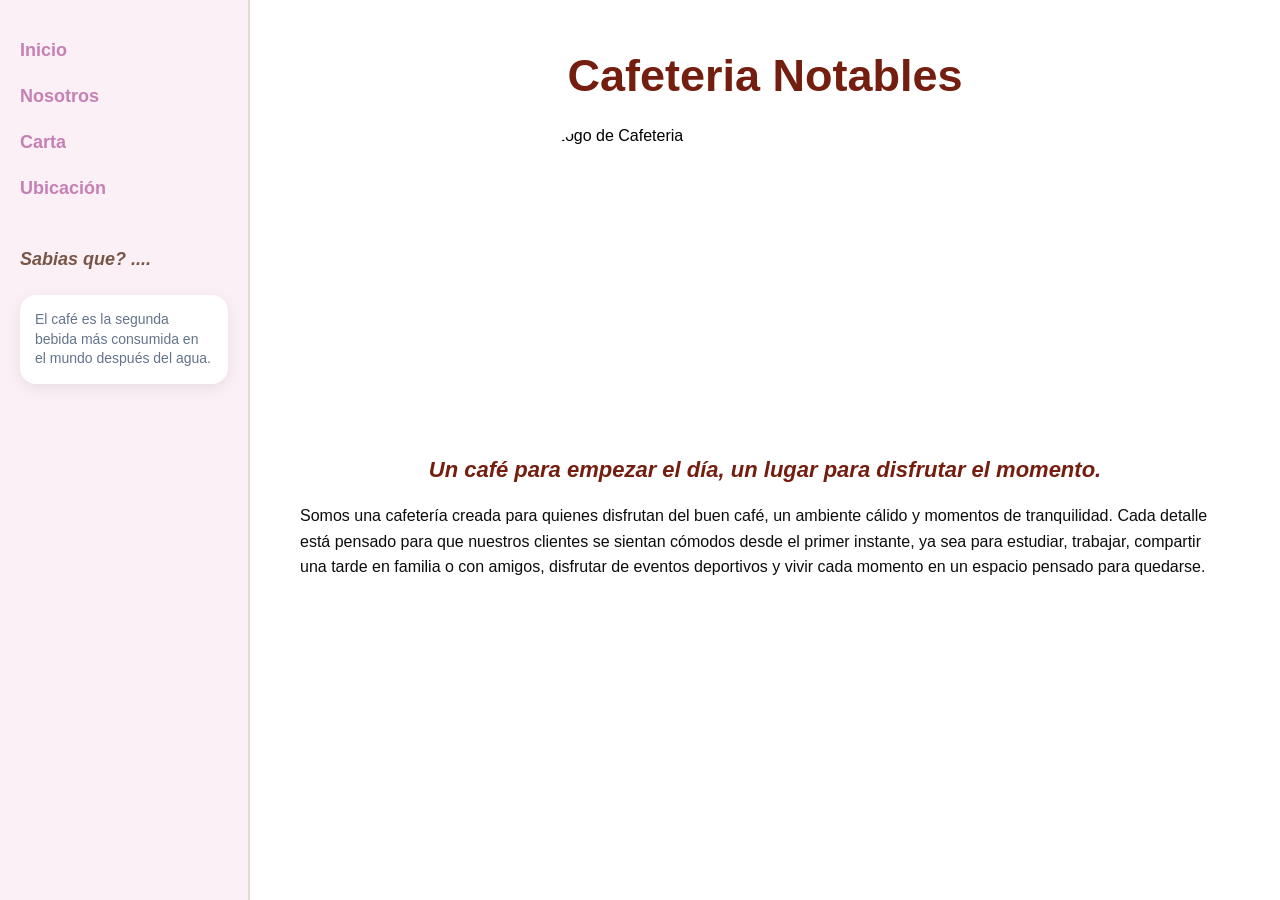
==== index.html @ 15e87be9 "Add files via upload" ====
<!--Bugtrar trainin son clases que puedo usar para no creala desde cero 
ni ver que estilo usar, utilizamos frameboard
pagina responsid (se adaptan a cualquier entorno en los dispositivos), talwin. bugtran--->


<!DOCTYPE html>
<html lang="es">

<head>
    <meta charset="UTF-8">
    <meta name="viewport" content="width=device-width, initial-scale=1.0">
    <title>Cafeteria Notables</title> <!--nombrecito de la parte de arriba de la pestaña--->
    <link rel="stylesheet" href="style.css">
</head>

<body>
    <!-- Contenedor que agrupa las dos mitades de la pantalla -->
    <div class="contenedor-principal">
        <!-- LADO IZQUIERDO: Menú de navegación -->
        <nav class="barra-lateral">
            <ul>
                <li><a href="index.html">Inicio</a></li>
                <li><a href="nosotros.html">Nosotros</a></li>
                <li><a href="carta.html">Carta</a></li>
                <li><a href="ubicacion.html">Ubicación</a></li>
            </ul>
            <div class="curiosidades margen-extra"> <!-- catalogo -->
                <h2> Sabias que? ....</h2>
                <div class="cajita">
                    <p id="texto-curiosidad">El café es la segunda bebida más consumida en el mundo después del agua. </p>
                </div>
            </div>
        </nav>
        <!-- LADO DERECHO: Contenido de la página -->
        <main class="contenido-central">
            <h1>Cafeteria Notables</h1>
            <img src="Cosas/Logo.webp" class="logo" alt="Logo de Cafeteria">
            <h2>
                Un café para empezar el día, un lugar para disfrutar el momento.
            </h2>
            <p>
                Somos una cafetería creada para quienes disfrutan del buen café, un ambiente cálido y momentos de
                tranquilidad.
                Cada detalle está pensado para que nuestros clientes se sientan cómodos desde el primer instante,
                ya sea para estudiar, trabajar, compartir una tarde en familia o con amigos, disfrutar de eventos
                deportivos y vivir cada momento en un espacio pensado para quedarse.
            </p>
        </main>
    </div>
    </a>
    </div>
    <script src="script.js"></script>
</body>

</html>
---- style.css ----
* {
    margin: 0;
    padding: 0;
    box-sizing: border-box
}

body {
    font-family: Arial, sans-serif
}

h1,h2 {
    color: #741e0f;
    text-align: center
}

h1 {
    font-size: 45px;
    margin-bottom: 25px
}

h2 {
    font-size: 22px;
    font-style: italic;
    margin-bottom: 20px
}

p {
    max-width: 100%;
    color: #0c0c0c;
    line-height: 1.6;
    text-align: left;
    margin-bottom: 20px
}

.descripcion-producto,.cajita p {
    font-size: 14px;
    color: #64748b;
    margin-bottom: 0;
    line-height: 1.4;
    text-align: left
}

.contenedor-principal,.contenedor-principal2 {
    min-height: 100vh;
    display: flex
}

.contenedor-principal2 {
    align-items: flex-start
}

.contenido-central {
    flex: 1;
    display: flex;
    flex-direction: column;
    align-items: center;
    padding: 50px
}

.margen-extra {
    margin-top: 100px;
    margin-bottom: .5px
}

.barra-lateral {
    width: 250px;
    min-width: 250px;
    flex-shrink: 0;
    background-color: #d66ea21a;
    padding: 40px 20px;
    border-right: 2px solid #e0dcd3
}

.barra-lateral ul {
    list-style: none
}

.barra-lateral li {
    margin-bottom: 25px
}

.barra-lateral a {
    text-decoration: none;
    color: #c580b4;
    font-size: 18px;
    font-weight: 700
}

.barra-lateral a:hover {
    color: #0e7392
}

.curiosidades {
    margin-top: 50px;
    display: flex;
    flex-direction: column;
    gap: 15px
}

.curiosidades h2 {
    color: #795548;
    font-style: italic;
    text-align: left;
    margin-bottom: 10px;
    font-size: 18px
}

.tarjeta,.cajita {
    background-color: #fff;
    border: none;
    border-radius: 16px;
    padding: 15px;
    text-align: left;
    box-shadow: 0 4px 15px rgb(0 0 0 / .08);
    width: 100%
}

.tarjeta {
    display: flex;
    flex-direction: column;
    gap: 12px
}

.img-mini,.img-producto,.logo {
    object-fit: cover
}

.logo {
    width: 450px;
    height: 300px;
    border-radius: 60px;
    margin-bottom: 30px
}

.img-producto {
    width: 100%;
    height: 220px;
    border-radius: 12px;
    background-color: #f3f4f6
}

.img-mini {
    width: 55px;
    height: 55px;
    border-radius: 12px;
    background-color: #e2e8f0
}

.btn-agregar {
    background-color: #9b482f;
    color: #fff;
    border: none;
    cursor: pointer;
    transition: background 0.3s, transform 0.2s;
    font-weight: 700;
    padding: 12px;
    border-radius: 25px;
    font-size: 16px;
    flex: 1
}

.btn-agregar:hover {
    background-color: #741e0f
}

.catalogo-tarjetas {
    display: grid;
    grid-template-columns: repeat(auto-fill, minmax(260px, 1fr));
    gap: 25px;
    width: 100%;
    max-width: 1200px
}

.titulo-precio {
    display: flex;
    justify-content: space-between;
    align-items: flex-start;
    gap: 15px;
    margin-top: 10px;
    margin-bottom: 5px
}

.tarjeta h3 {
    color: #1e293b;
    font-size: 22px;
    margin: 0;
    text-align: left;
    flex: 1;
    line-height: 1.2
}

.precio-tarjetas {
    font-size: 20px;
    font-weight: 700;
    color: #1e293b;
    margin: 0;
    flex-shrink: 0;
    white-space: nowrap
}

.separador-categoria {
    grid-column: 1 / -1;
    width: 100%;
    margin-top: 40px;
    margin-bottom: 10px;
    padding-bottom: 10px;
    border-bottom: 2px dashed #edc19e
}

.separador-categoria h2 {
    text-align: left;
    color: #9b482f;
    font-size: 28px;
    margin: 0;
    font-style: normal
}

.sub-categoria {
    grid-column: 1 / -1;
    width: 100%;
    margin-top: 25px;
    margin-bottom: 5px
}

.sub-categoria h2 {
    text-align: left;
    color: #9b482f;
    font-size: 20px;
    margin: 0;
    font-style: normal;
    border-bottom: 1px solid #fce3ce;
    padding-bottom: 5px
}

.acciones-carrito {
    display: flex;
    gap: 15px;
    margin-top: auto;
    align-items: center
}

.contador-item {
    display: flex;
    align-items: center;
    border-radius: 25px;
    padding: 10px 15px;
    gap: 15px;
    color: #9b482f;
    background-color: #fff4ed;
    font-weight: 700
}

.contador-item span {
    font-size: 20px;
    cursor: pointer
}

.cantidad {
    font-size: 18px;
    color: #1e293b;
    min-width: 25px;
    text-align: center;
    cursor: default
}

.contenedor-carrusel {
    display: flex;
    align-items: center;
    justify-content: center;
    gap: 10px;
    width: 100%;
    margin-bottom: 40px;
    padding-top: 10px
}

.menu-categorias {
    display: flex;
    flex-direction: row;
    gap: 15px;
    overflow-x: auto;
    scroll-behavior: smooth;
    padding: 5px;
    max-width: 800px;
    -ms-overflow-style: none;
    scrollbar-width: none
}

.menu-categorias::-webkit-scrollbar {
    display: none
}

.btn-categoria {
    white-space: nowrap;
    background-color: #fff4ed;
    color: #9b482f;
    border: 1px solid #fed7aa;
    padding: 10px 24px;
    border-radius: 25px;
    font-weight: 700;
    font-size: 15px;
    cursor: pointer;
    transition: all 0.3s ease;
    text-decoration: none;
    text-align: center
}

.btn-categoria:active {
    background-color: #0284c7;
    color: #fff;
    border-color: #0284c7;
    transform: scale(.95)
}

.flecha-scroll {
    background-color: #9b482f;
    color: #fff;
    border: none;
    cursor: pointer;
    border-radius: 50%;
    width: 35px;
    height: 35px;
    font-size: 14px;
    display: flex;
    align-items: center;
    justify-content: center;
    flex-shrink: 0;
    transition: all 0.3s ease;
    font-weight: 700
}

.flecha-scroll:hover {
    background-color: #741e0f
}

.flecha-scroll.desactivada {
    opacity: .3;
    pointer-events: none
}

.flecha-scroll:active {
    background-color: #3e2723;
    transform: scale(.9)
}

.resumen-carrito {
    width: 320px;
    background-color: #fff4ed;
    padding: 25px 20px;
    border-radius: 20px;
    display: flex;
    flex-direction: column;
    gap: 20px;
    height: fit-content;
    margin: 50px 20px 20px
}

.titulo-resumen {
    font-size: 24px;
    color: #1e293b;
    margin: 0;
    text-align: left
}

.opciones-entrega {
    display: flex;
    background-color: #fce3ce;
    border-radius: 12px;
    padding: 6px;
    gap: 5px
}

.btn-entrega {
    flex: 1;
    border: none;
    outline: none;
    background-color: #fff0;
    padding: 10px 0;
    font-size: 13px;
    font-weight: 700;
    color: #9b482f;
    border-radius: 8px;
    cursor: pointer;
    transition: all 0.3s ease
}

.btn-entrega.activo {
    background-color: #9b482f;
    color: #fff;
    box-shadow: 0 2px 4px rgb(0 0 0 / .1)
}

.lista-productos-resumen {
    display: flex;
    flex-direction: column;
    gap: 15px
}

.item-resumen {
    display: flex;
    align-items: center;
    gap: 12px
}

.info-mini {
    flex: 1;
    display: flex;
    flex-direction: column;
    gap: 4px
}

.info-mini h4 {
    margin: 0;
    font-size: 15px;
    color: #1e293b;
    white-space: nowrap;
    overflow: hidden;
    text-overflow: ellipsis;
    max-width: 90px
}

.precio-mini {
    font-size: 14px;
    font-weight: 700;
    color: #1e293b
}

.contador-mini {
    display: flex;
    align-items: center;
    background-color: #fce3ce;
    border-radius: 15px;
    padding: 4px 6px;
    gap: 8px;
    color: #9b482f;
    font-weight: 700
}

.contador-mini span {
    cursor: pointer;
    font-size: 16px;
    padding: 0 5px
}

.contador-mini .cantidad-mini {
    cursor: default;
    color: #1e293b;
    background-color: #fff;
    padding: 3px 10px;
    border-radius: 8px;
    font-size: 13px
}

.totales-resumen {
    border-top: 1px dashed #edc19e;
    padding-top: 20px;
    display: flex;
    flex-direction: column;
    gap: 10px
}

.linea-total {
    display: flex;
    justify-content: space-between;
    font-size: 15px;
    color: #1e293b;
    font-weight: 700
}

.linea-total.gran-total {
    font-size: 20px;
    margin-top: 5px
}

.contenedor-carrito {
    position: fixed;
    bottom: 25px;
    right: 25px;
    z-index: 1000
}

.icono-carrito {
    background-color: #9b482f;
    color: #fff;
    border: none;
    cursor: pointer;
    transition: background 0.3s, transform 0.2s;
    font-weight: 700;
    width: 60px;
    height: 60px;
    text-decoration: none;
    font-size: 26px;
    box-shadow: 2px 4px 10px rgb(0 0 0 / .3);
    position: relative;
    border-radius: 50%;
    display: flex;
    align-items: center;
    justify-content: center
}

.icono-carrito:hover {
    background-color: #741e0f;
    transform: scale(1.08)
}

#contador-carrito {
    position: absolute;
    top: -2px;
    right: -2px;
    background-color: #e74c3c;
    color: #fff;
    font-size: 13px;
    font-weight: 700;
    width: 22px;
    height: 22px;
    border-radius: 50%;
    display: flex;
    align-items: center;
    justify-content: center;
    border: 2px solid #fff
}

.formulario {
    background-color: #fff;
    width: 100%;
    max-width: 600px;
    padding: 30px;
    border-radius: 10px;
    border: 2px solid #000;
    box-shadow: 0 4px 6px -1px rgb(0 0 0 / .1);
    display: grid;
    grid-template-columns: 1fr 1fr;
    gap: 20px
}

.formulario h2 {
    text-align: center;
    color: #0f172a;
    grid-column: 1/3
}

.campo {
    display: flex;
    flex-direction: column;
    gap: 6px
}

.campo label {
    font-size: .9rem;
    font-weight: 700;
    color: #334155
}

.campo input,
.campo textarea {
    padding: 10px;
    border: 1px solid #cbd5e1;
    border-radius: 5px;
    font-size: .95rem
}

.campo textarea {
    height: 100px;
    resize: vertical
}

.campo-completo {
    grid-column: 1/3
}

.subtitulo-categoria {
    color: #795548;
    background-color: #fff4ed;
    display: inline-block;
    padding: 8px 15px;
    border-radius: 8px;
    border-left: 4px solid #9b482f;
    font-size: 14px;
    font-weight: 700;
    font-style: normal;
    margin-top: 15px;
    margin-bottom: 0
}

.nota-categoria {
    grid-column: 1 / -1;
    background-color: #fce3ce;
    padding: 12px 25px;
    border-radius: 50px;
    border: none;
    margin: 10px auto 40px auto;
    width: fit-content;
    box-shadow: 0 4px 10px rgb(0 0 0 / .05)
}

.nota-categoria p {
    margin: 0;
    color: #741e0f;
    font-weight: 400;
    font-size: 15px
}
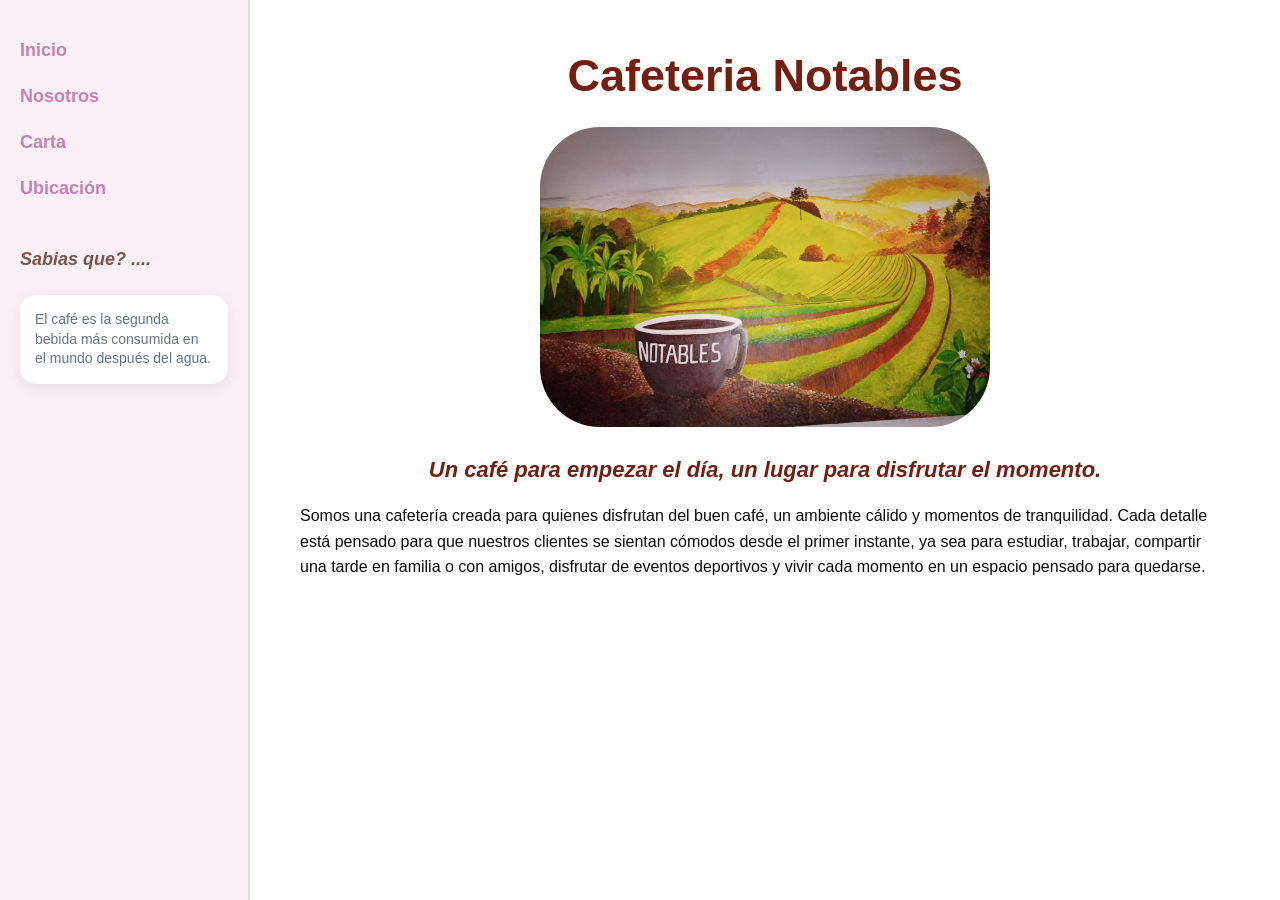
==== commit 4842caf7: "actualizado" ====
--- a/index.html
+++ b/index.html
@@ -1,8 +1,3 @@
-<!--Bugtrar trainin son clases que puedo usar para no creala desde cero 
-ni ver que estilo usar, utilizamos frameboard
-pagina responsid (se adaptan a cualquier entorno en los dispositivos), talwin. bugtran--->
-
-
 <!DOCTYPE html>
 <html lang="es">
 
@@ -52,4 +47,4 @@
     <script src="script.js"></script>
 </body>
 
-</html>+</html>
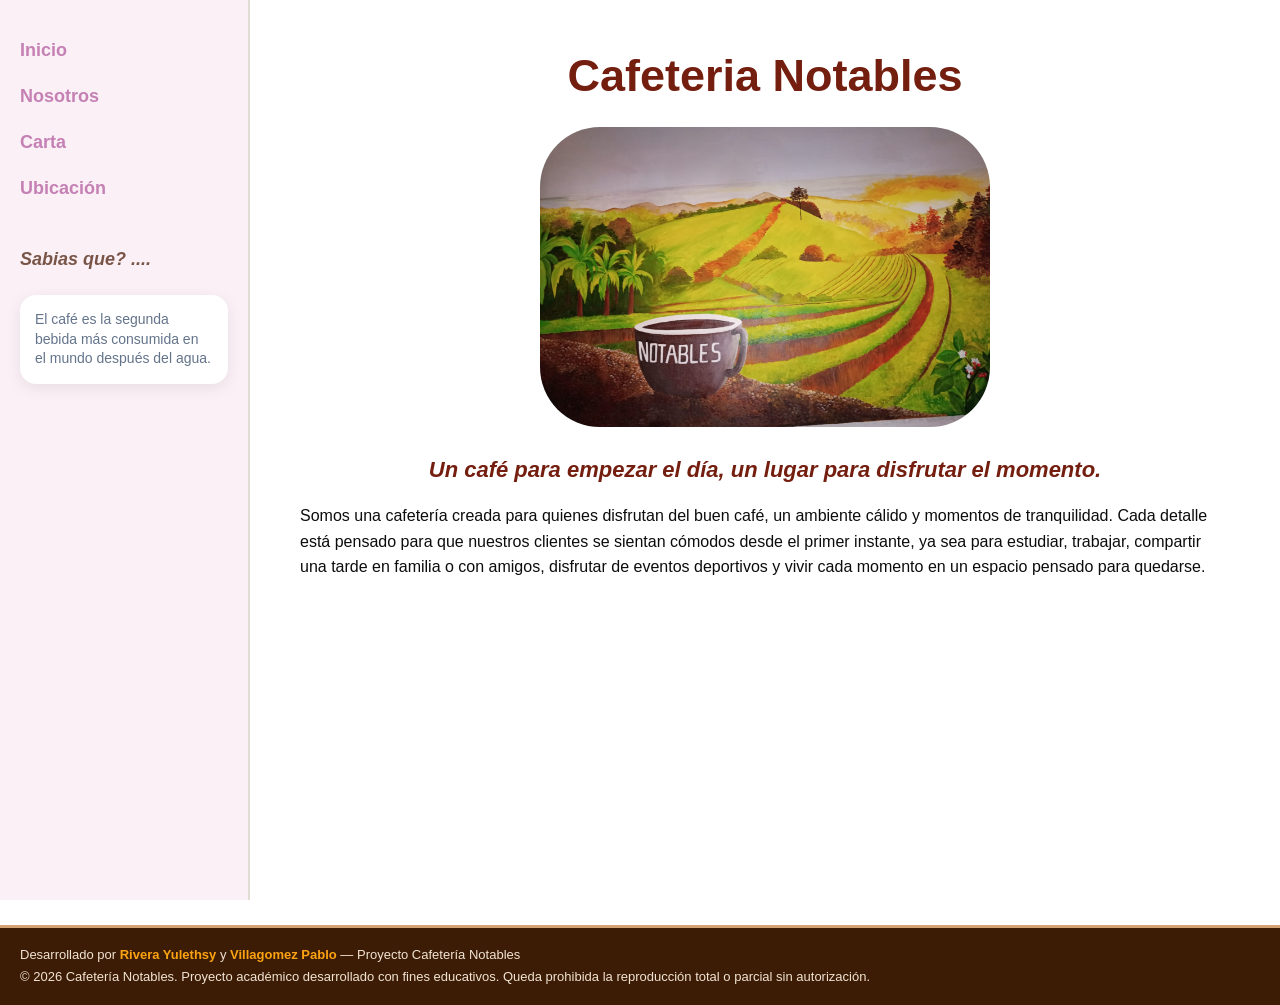
==== commit bbc12548: "actualizado Added footer with developer credits and copyright notice." ====
--- a/index.html
+++ b/index.html
@@ -46,5 +46,8 @@
     </div>
     <script src="script.js"></script>
 </body>
-
+<footer class="footer-sitio">
+    <p>Desarrollado por <strong>Rivera Yulethsy</strong> y <strong>Villagomez Pablo</strong> — Proyecto Cafetería Notables</p>
+    <p class="footer-copy">© 2026 Cafetería Notables. Proyecto académico desarrollado con fines educativos. Queda prohibida la reproducción total o parcial sin autorización.</p>
+</footer>
 </html>
--- a/style.css
+++ b/style.css
@@ -520,22 +520,34 @@
 }
 
 .formulario {
-    background-color: #fff;
+    background-color: #fffaf5;
     width: 100%;
     max-width: 600px;
-    padding: 30px;
-    border-radius: 10px;
-    border: 2px solid #000;
-    box-shadow: 0 4px 6px -1px rgb(0 0 0 / .1);
+    padding: 35px;
+    border-radius: 20px;
+    border: none;
+    box-shadow: 0 8px 25px rgb(112 66 44 / .08);
     display: grid;
     grid-template-columns: 1fr 1fr;
-    gap: 20px
+    gap: 20px;
+    margin: 40px auto
 }
 
 .formulario h2 {
     text-align: center;
-    color: #0f172a;
-    grid-column: 1/3
+    color: #4a2e1b;
+    grid-column: 1/3;
+    font-size: 26px;
+    margin-bottom: 5px
+}
+
+.formulario p {
+    color: #6b5344;
+    font-size: 14px;
+    text-align: center;
+    grid-column: 1/3;
+    margin-bottom: 15px;
+    line-height: 1.5
 }
 
 .campo {
@@ -545,17 +557,26 @@
 }
 
 .campo label {
-    font-size: .9rem;
-    font-weight: 700;
-    color: #334155
-}
-
-.campo input,
-.campo textarea {
-    padding: 10px;
-    border: 1px solid #cbd5e1;
-    border-radius: 5px;
-    font-size: .95rem
+    font-size: 13px;
+    font-weight: 600;
+    color: #5c3a21
+}
+
+.campo input,.campo textarea {
+    padding: 12px 15px;
+    background-color: #fff;
+    border: 1.5px solid #dfc3b1;
+    border-radius: 12px;
+    font-size: 14px;
+    color: #333;
+    box-sizing: border-box;
+    transition: all 0.3s ease
+}
+
+.campo input:focus,.campo textarea:focus {
+    border-color: #a06748;
+    box-shadow: 0 0 0 4px rgb(160 103 72 / .15);
+    outline: none
 }
 
 .campo textarea {
@@ -565,6 +586,29 @@
 
 .campo-completo {
     grid-column: 1/3
+}
+
+.formulario button[type="submit"] {
+    grid-column: 1/3;
+    background-color: #a06748;
+    color: #fff;
+    font-weight: 700;
+    font-size: 15px;
+    padding: 14px 25px;
+    border: none;
+    border-radius: 14px;
+    cursor: pointer;
+    width: 100%;
+    transition: background-color 0.3s ease, transform 0.1s ease;
+    margin-top: 10px
+}
+
+.formulario button[type="submit"]:hover {
+    background-color: #825237
+}
+
+.formulario button[type="submit"]:active {
+    transform: scale(.98)
 }
 
 .subtitulo-categoria {
@@ -597,4 +641,288 @@
     color: #741e0f;
     font-weight: 400;
     font-size: 15px
-}+}
+.footer-sitio {
+    width: 100%;
+    background-color: #3d1c06;
+    text-align: center;
+    margin-top: 25px; 
+    padding: 18px 20px 15px 20px; 
+    border-top: 3px solid #d4a373;
+}
+
+.footer-sitio p {
+    font-size: 13px;
+    color: #f1e3d3;
+    margin-bottom: 4px; 
+    line-height: 1.4;
+}
+
+.footer-sitio strong {
+    color: #fca311;
+}
+
+.footer-copy {
+    font-size: 11px;
+    color: #b09e91;
+    margin-bottom: 0;
+}
+@media (max-width:768px) {
+
+    .contenedor-principal,.contenedor-principal2 {
+        display: flex;
+        flex-direction: column;
+        width: 100%;
+        max-width: 100%;
+        margin: 0;
+        padding: 0;
+        box-sizing: border-box
+    }
+
+    .contenedor-principal .barra-lateral,.contenedor-principal2 .barra-lateral {
+        order: 1;
+        width: 100%;
+        min-width: 100%;
+        background-color: #fff4ed;
+        padding: 12px 10px;
+        display: flex;
+        flex-direction: row;
+        justify-content: space-around;
+        align-items: center;
+        border-right: none;
+        border-bottom: 2px solid #e6d2c4;
+        position: sticky;
+        top: 0;
+        z-index: 1000;
+        box-sizing: border-box
+    }
+
+    .barra-lateral ul {
+        display: flex;
+        flex-direction: row;
+        gap: 12px;
+        list-style: none;
+        padding: 0;
+        margin: 0
+    }
+
+    .barra-lateral li {
+        margin-bottom: 0
+    }
+
+    .barra-lateral a {
+        font-size: 14px;
+        font-weight: 700;
+        color: #70422c;
+        text-decoration: none;
+        padding: 5px 8px;
+        border-radius: 8px;
+        transition: background-color 0.2s
+    }
+
+    .barra-lateral a:active,.barra-lateral a:hover {
+        background-color: #e6d2c4
+    }
+
+    .curiosidades {
+        order: 2;
+        display: block;
+        width: 90%;
+        max-width: 350px;
+        margin: 15px auto 5px auto;
+        padding: 0;
+        box-sizing: border-box;
+        text-align: center
+    }
+
+    .curiosidades h2 {
+        font-size: 13px;
+        color: #70422c;
+        margin-bottom: 5px;
+        font-weight: 700
+    }
+
+    .cajita {
+        background-color: #fff;
+        padding: 8px 12px;
+        border-radius: 10px;
+        box-shadow: 0 2px 6px rgb(112 66 44 / .06);
+        border: 1px solid #f0e1d8
+    }
+
+    .cajita p {
+        font-size: 11px;
+        color: #555;
+        margin: 0;
+        line-height: 1.4
+    }
+
+    .contenido-central {
+        order: 3;
+        display: flex;
+        flex-direction: column;
+        align-items: center;
+        padding: 10px 16px 25px 16px;
+        width: 100%;
+        box-sizing: border-box;
+        overflow-x: hidden
+    }
+
+    .catalogo-tarjetas {
+        display: grid;
+        grid-template-columns: repeat(3, 1fr);
+        gap: 4px;
+        width: 100%;
+        max-width: 100%;
+        padding: 0;
+        box-sizing: border-box
+    }
+
+    .tarjeta {
+        padding: 5px;
+        gap: 3px;
+        box-sizing: border-box;
+        border-radius: 10px
+    }
+
+    .img-producto {
+        height: 55px;
+        border-radius: 6px
+    }
+
+    .tarjeta h3 {
+        font-size: 9px;
+        line-height: 1.1
+    }
+
+    .descripcion-producto {
+        font-size: 7.5px;
+        line-height: 1.1;
+        display: -webkit-box;
+        -webkit-line-clamp: 2;
+        -webkit-box-orient: vertical;
+        overflow: hidden
+    }
+
+    .precio-tarjetas {
+        font-size: 10px
+    }
+
+    .acciones-carrito {
+        flex-direction: column;
+        gap: 3px;
+        margin-top: 4px
+    }
+
+    .contador-item {
+        padding: 2px 4px;
+        gap: 4px;
+        border-radius: 15px;
+        font-size: 10px;
+        width: 100%;
+        justify-content: center
+    }
+
+    .contador-item span {
+        font-size: 11px;
+        padding: 0 2px
+    }
+
+    .cantidad {
+        font-size: 10px;
+        min-width: 15px
+    }
+
+    .btn-agregar {
+        padding: 3px 6px;
+        font-size: 9px;
+        border-radius: 12px;
+        width: 100%;
+        text-align: center
+    }
+
+    .contenedor-carrusel {
+        gap: 3px;
+        margin-bottom: 10px;
+        padding-top: 0;
+        width: 100%
+    }
+
+    .menu-categorias {
+        gap: 4px;
+        padding: 2px;
+        max-width: 100%
+    }
+
+    .btn-categoria {
+        padding: 4px 8px;
+        font-size: 10px;
+        border-radius: 12px
+    }
+
+    .flecha-scroll {
+        width: 22px;
+        height: 22px;
+        font-size: 9px
+    }
+
+    .resumen-carrito {
+        width: 100%;
+        max-width: 100%;
+        margin: 0 0 10px 0;
+        padding: 12px 10px;
+        border-radius: 0 0 14px 14px;
+        box-shadow: none;
+        box-sizing: border-box
+    }
+
+    .resumen-carrito .img-mini,.item-resumen img,.lista-productos-resumen img {
+        width: 40px;
+        height: 40px;
+        min-width: 40px;
+        object-fit: cover;
+        border-radius: 6px
+    }
+
+    .formulario {
+        display: flex;
+        flex-direction: column;
+        width: 100%;
+        max-width: 100%;
+        padding: 15px;
+        box-sizing: border-box;
+        gap: 12px
+    }
+
+    .formulario h2 {
+        grid-column: unset
+    }
+
+    .campo,.campo-completo {
+        width: 100%;
+        grid-column: unset
+    }
+
+    .campo input,.campo textarea {
+        width: 100%;
+        box-sizing: border-box
+    }
+    .footer-sitio {
+    width: 100%;
+    margin-top: 40px;
+    padding: 30px 15px 20px 15px;
+}
+
+.footer-sitio p {
+    font-size: 13px;
+    margin-bottom: 8px;
+}
+
+.footer-copy {
+    font-size: 11px;
+}
+.separador-categoria,.sub-categoria {
+     scroll-margin-top: 100px; 
+    }
+}
+}
